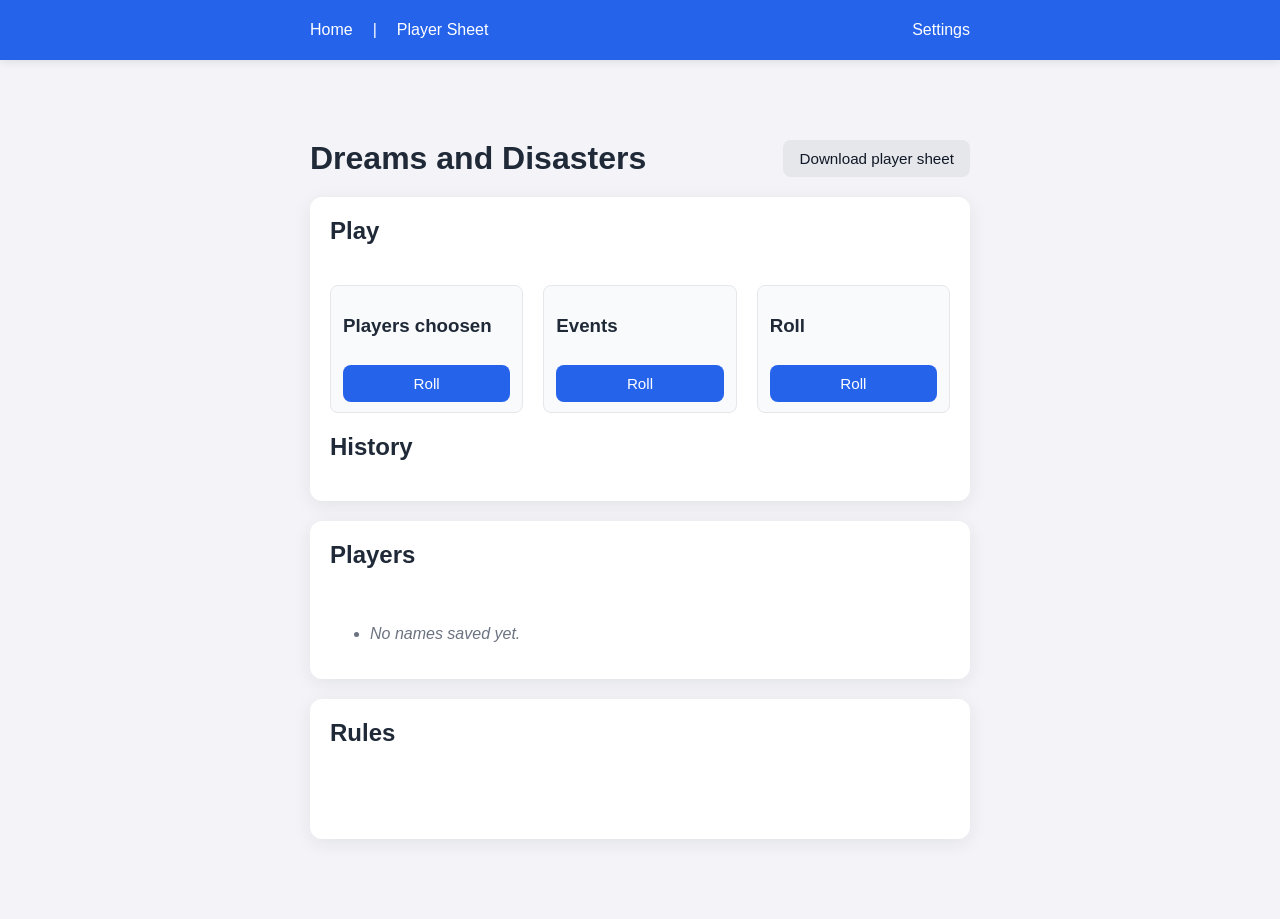
==== index.html @ 964b4d76 "Initial commit: initialize Dreams and Disaters repository" ====
<!DOCTYPE html>
<html lang="en">

<head>
  <meta charset="UTF-8" />
  <meta name="viewport" content="width=device-width, initial-scale=1.0" />
  <title>Dreams and Disasters</title>
  <link rel="stylesheet" href="style.css" />
  <script src="script.js" defer></script>
  <script src="scriptHome.js" defer></script>
</head>

<body>
  <div id="nav"></div>
  <main class="app">
    <div class="header row sb ac pv2">
      <h1 class="m0">Dreams and Disasters</h1><button id="dl-sheet" class="secondary">Download player sheet</button>
    </div>
    <section class="panel">
      <div>
        <h2>Play</h2>
      </div>
      <div class="play-container">
        <div class="item g1 stack">
          <h3> Players choosen</h3>
          <button id="playerRoll" type="button" value="Roll">Roll</button>
        </div>
        <div class="item g1 stack">
          <h3>Events</h3>
          <button id="eventRoll" type="button" value="Roll">Roll</button>
        </div>
        <div class="item g1 stack">
          <h3>Roll</h3>
          <button id="diceRoll" type="button" value="Roll">Roll</button>
        </div>
      </div>
      <h2> History</h2>
    </section>
    <section class="panel">
      <h2>Players</h2>
      <ul id="nameList" class="name-list"></ul>
    </section>
    <section class="panel">
      <h2>Rules</h2>
      <ul id="rulesList" class="rules-list"></ul>
  </main>
</body>

</html>
---- style.css ----
/* global */
* {
  box-sizing: border-box;
}

body {
  margin: 0;
  font-family: Arial, Helvetica, sans-serif;
  background: #f4f4f8;
  color: #1f2937;
}

/* navbar */
.navbar {
  display: flex;
  background: #2563eb;
  box-shadow: 0 2px 8px rgba(15, 23, 42, 0.1);
  position: sticky;
  top: 0;
  z-index: 100;
}

.navbar .app {
  display: flex;
  align-items: center;
  gap: 30px;
  margin: 0 auto;
  padding: 0 20px;
  height: 60px;
  width: 100%;
}

.navbar a {
  color: #fff;
  text-decoration: none;
  font-weight: 500;
  font-size: 1rem;
  transition: opacity 0.2s ease;
}

.navbar a:hover {
  opacity: 0.8;
}

.navbar a:last-child {
  margin-left: auto;
}

/* utility classes */
.hidden {
  display: none;
}

.flex {
  display: flex;
}

.shadow {
  box-shadow: 0 4px 18px rgba(15, 23, 42, 0.08);
}

.bg-accent {
  background: #f9fafb;
}

.row {
  display: flex;
  flex-direction: row;
}

.stack {
  display: flex;
  flex-direction: column;
}

.jc {
  justify-content: center;
}

.ac {
  align-items: center;
}

.sb {
  justify-content: space-between;
}

.sa {
  justify-content: space-around;
}

.g1 {
  gap: 10px;
}

.g2 {
  gap: 20px;
}

.m0 {
  margin: 0;
}

.m1 {
  margin: 10px;
}

.m2 {
  margin: 20px;
}

.mv0 {
  margin-top: 0;
  margin-bottom: 0;
}

.mv1 {
  padding-top: 10px;
  padding-bottom: 10px;
}

.mv2 {
  padding-top: 20px;
  padding-bottom: 20px;
}

.mh0 {
  padding-left: 0;
  padding-right: 0;
}

.mh1 {
  padding-left: 10px;
  padding-right: 10px;
}

.mh2 {
  padding-left: 20px;
  padding-right: 20px;
}

.mt1 {
  padding-top: 10px;
}

.mt2 {
  padding-top: 20px;
}

.mb1 {
  padding-bottom: 10px;
}

.mb2 {
  padding-bottom: 20px;
}

.mr1 {
  padding-right: 10px;
}

.mr2 {
  padding-right: 20px;
}

.ml1 {
  padding-left: 10px;
}

.ml2 {
  padding-left: 20px;
}

.p1 {
  padding: 10px;
}

.p2 {
  padding: 20px;
}

.pv1 {
  padding-top: 10px;
  padding-bottom: 10px;
}

.pv2 {
  padding-top: 20px;
  padding-bottom: 20px;
}

.ph1 {
  padding-left: 10px;
  padding-right: 10px;
}

.ph2 {
  padding-left: 20px;
  padding-right: 20px;
}

.pt1 {
  padding-top: 10px;
}

.pt2 {
  padding-top: 20px;
}

.pb1 {
  padding-bottom: 10px;
}

.pb2 {
  padding-bottom: 20px;
}

.pr1 {
  padding-right: 10px;
}

.pr2 {
  padding-right: 20px;
}

.pl1 {
  padding-left: 10px;
}

.pl2 {
  padding-left: 20px;
}

/* form elements */
.input-container,
.button-container {
  display: flex;
  flex-wrap: wrap;
  gap: 10px;
}

.input-container {
  align-items: center;
  flex-direction: row;
}

input[type="text"],
input[type="number"],
input[type="checkbox"],
input[type="file"] {
  flex: 1 1 220px;
  padding: 10px 12px;
  border: 1px solid #d1d5db;
  border-radius: 8px;
  font-size: 1rem;
}

input[type="checkbox"] {
  flex: 0 0 auto;
  width: 20px;
  height: 20px;
  cursor: pointer;
}

input[type="number"] {
  flex: 0 0 auto;
  width: 120px;
}

button {
  padding: 10px 16px;
  border: none;
  border-radius: 8px;
  background: #2563eb;
  color: #fff;
  font-size: 0.95rem;
  cursor: pointer;
}

button.secondary {
  background: #e5e7eb;
  color: #111827;
}

button:hover {
  opacity: 0.95;
}

.settings-list-item button {
  background: #ef4444;
  padding: 6px 10px;
  font-size: 0.8rem;
}

/* typography */
.settings-list {
  list-style: none;
  padding: 0;
  margin: 0;
  display: grid;
  gap: 10px;
}

.settings-list-item {
  display: flex;
  justify-content: space-between;
  align-items: center;
  gap: 10px;
  padding: 10px 12px;
  border: 1px solid #e5e7eb;
  border-radius: 8px;
  background: #f9fafb;
}

h1,
h2 {
  margin-top: 0;
}

label {
  display: block;
  font-weight: 600;
  min-width: 80px
}

.empty-state {
  color: #6b7280;
  font-style: italic;
}

.description {
  border: 1px solid #d1d5db;
  border-radius: 8px;
  background: #f9fafb;
  padding: 12px 14px;
  margin-top: 4px;
}

.help-header {
  display: flex;
  justify-content: space-between;
  align-items: flex-start;
  gap: 12px;
}

.help-header p {
  margin: 0;
  line-height: 1.4;
}

.export-tooltip-wrap {
  position: relative;
  display: inline-block;
}

.export-tooltip {
  position: absolute;
  left: 50%;
  bottom: calc(100% + 10px);
  transform: translateX(-50%);
  width: 260px;
  max-width: 80vw;
  background: #111827;
  color: #fff;
  border-radius: 8px;
  padding: 10px 12px;
  line-height: 1.4;
  opacity: 0;
  pointer-events: none;
  transition: opacity 0.15s ease;
  box-shadow: 0 8px 20px rgba(17, 24, 39, 0.2);
  z-index: 10;
}

.export-tooltip-wrap:hover .export-tooltip,
.export-tooltip-wrap:focus-within .export-tooltip {
  opacity: 1;
}

[hidden] {
  display: none !important;
}

/* containers */
.item {
  padding: 10px 12px;
  border: 1px solid #e5e7eb;
  border-radius: 8px;
  background: #f9fafb;
}

.app {
  max-width: 700px;
  margin: 40px auto;
  padding: 20px;
}

.panel {
  display: flex;
  flex-direction: column;
  background: #fff;
  border-radius: 12px;
  box-shadow: 0 4px 18px rgba(15, 23, 42, 0.08);
  padding: 20px;
  margin-bottom: 20px;
  gap: 20px;
}

.play-container {
  display: flex;
  flex-direction: row;
  gap: 20px;
}

.play-container .item {
  flex: 1;
}
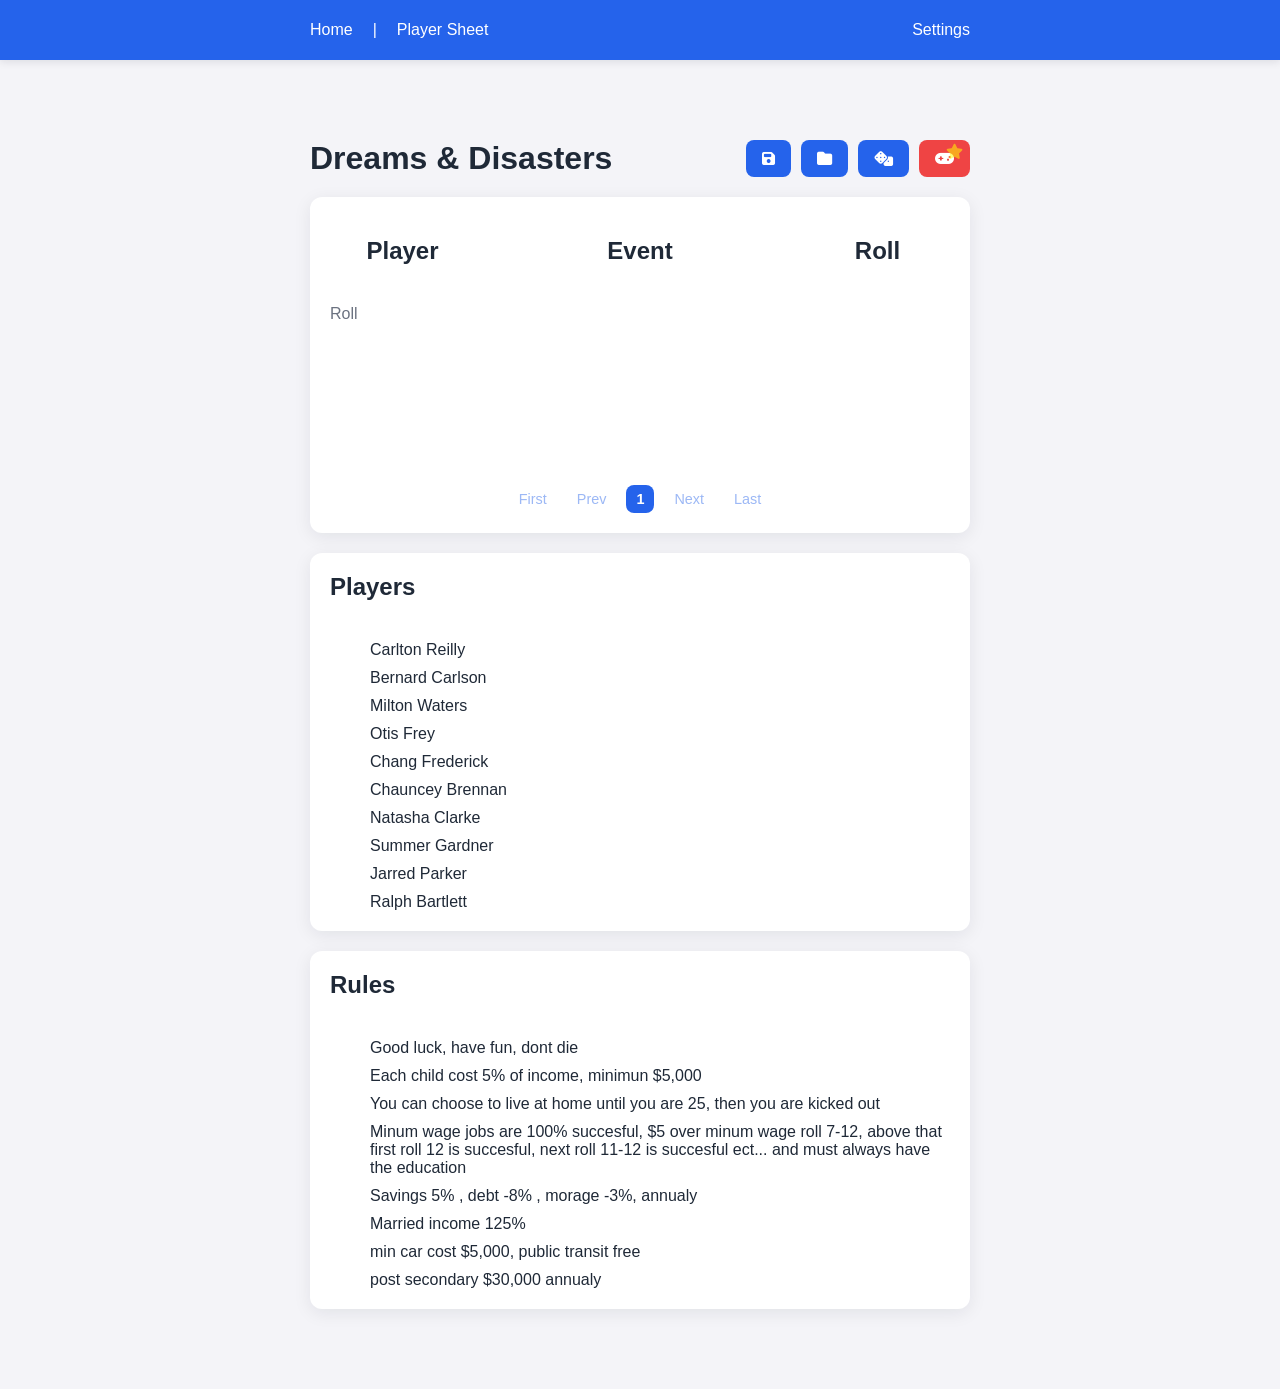
==== commit 97736574: "Built - working on default rules and evens" ====
--- a/index.html
+++ b/index.html
@@ -6,43 +6,70 @@
   <meta name="viewport" content="width=device-width, initial-scale=1.0" />
   <title>Dreams and Disasters</title>
   <link rel="stylesheet" href="style.css" />
+  <link rel="stylesheet"
+    href="https://cdnjs.cloudflare.com/ajax/libs/font-awesome/6.7.2/css/all.min.css" />
   <script src="script.js" defer></script>
   <script src="scriptHome.js" defer></script>
 </head>
 
 <body>
-  <div id="nav"></div>
+  <nav id="nav"></nav>
   <main class="app">
-    <div class="header row sb ac pv2">
-      <h1 class="m0">Dreams and Disasters</h1><button id="dl-sheet" class="secondary">Download player sheet</button>
+    <div class="header sb ac pv2 fw">
+      <h1 class="m0">Dreams & Disasters</h1>
+      <div class="nav-actions">
+        <button id="save" type="button" title="Export history"
+          aria-label="Export history"><i class="fa-solid fa-floppy-disk"
+            aria-hidden="true"></i></button>
+        <button id="open" type="button" title="Import history"
+          aria-label="Import history"><i class="fa-solid fa-folder"
+            aria-hidden="true"></i></button>
+        <button id="roll" type="button" value="Roll" title="Roll a round"
+          aria-label="Roll a round"><i class="fa-solid fa-dice"></i></button>
+        <button id="new-game" class="bg-danger rel" type="button"
+          title="New game" aria-label="New game">
+          <i class="fa-solid fa-gamepad rel" style=" z-index: 7;"></i>
+          <i class="fa-solid fa-star abs"
+            style="color:#ffff0088; top: 4px; right: 7px; z-index: 8;"></i>
+        </button>
+      </div>
     </div>
-    <section class="panel">
-      <div>
-        <h2>Play</h2>
+    <section id="play-area" class="panel">
+      <div class="title-container">
       </div>
-      <div class="play-container">
-        <div class="item g1 stack">
-          <h3> Players choosen</h3>
-          <button id="playerRoll" type="button" value="Roll">Roll</button>
-        </div>
-        <div class="item g1 stack">
-          <h3>Events</h3>
-          <button id="eventRoll" type="button" value="Roll">Roll</button>
-        </div>
-        <div class="item g1 stack">
-          <h3>Roll</h3>
-          <button id="diceRoll" type="button" value="Roll">Roll</button>
-        </div>
+      <div id="play-header" class="play-container">
+        <h2> Player</h2>
+        <h2>Event</h2>
+        <h2>Roll</h2>
       </div>
-      <h2> History</h2>
+      <div id="play-container" class="play-container">
+        <li class="text-light">Roll...</li>
+      </div>
+      <ul id="histories-pagination" class="pagination m0 p0">
+        <li class="left"><button class="pagination-button" type="button"
+            title="Previous round" aria-label="Previous round">&lt;</button>
+        </li>
+        <li class="right"><button class="pagination-button" type="button"
+            title="Next round" aria-label="Next round">&gt;</button></li>
+      </ul>
+
     </section>
     <section class="panel">
-      <h2>Players</h2>
-      <ul id="nameList" class="name-list"></ul>
+      <div class="title-container">
+        <h2>Players</h2>
+      </div>
+      <ul id="players-list" class="list">
+        <li class="text-light">Loading...</li>
+      </ul>
     </section>
     <section class="panel">
-      <h2>Rules</h2>
-      <ul id="rulesList" class="rules-list"></ul>
+      <div class="title-container">
+        <h2>Rules</h2>
+      </div>
+      <ul id="rules-list" class="list">
+        <li class="text-light">Loading...</li>
+      </ul>
+    </section>
   </main>
 </body>
 
--- a/style.css
+++ b/style.css
@@ -1,4 +1,17 @@
-/* global */
+/* Theme tokens */
+:root {
+  --color-primary: #2563eb;
+  --color-text: #1f2937;
+  --color-text-light: #6b7280;
+  --color-faint: #9ca3af;
+  --color-background: #f4f4f8;
+  --color-danger: #ef4444;
+  --color-warning: #f59e0b;
+  --space-1: 10px;
+  --space-2: 20px;
+}
+
+/* Base */
 * {
   box-sizing: border-box;
 }
@@ -6,14 +19,41 @@
 body {
   margin: 0;
   font-family: Arial, Helvetica, sans-serif;
-  background: #f4f4f8;
-  color: #1f2937;
-}
-
-/* navbar */
+  background: var(--color-background);
+  color: var(--color-text);
+}
+.fw {
+  flex-wrap: wrap;
+}
+li {
+  list-style: none;
+}
+
+.bg-danger {
+  background: var(--color-danger);
+}
+
+.bg-warning {
+  background: var(--color-warning);
+}
+
+.rel {
+  position: relative;
+}
+
+.abs {
+  position: absolute;
+}
+
+/* Navigation */
+.nav-actions {
+  display: flex;
+  gap: var(--space-1);
+}
+
 .navbar {
   display: flex;
-  background: #2563eb;
+  background: var(--color-primary);
   box-shadow: 0 2px 8px rgba(15, 23, 42, 0.1);
   position: sticky;
   top: 0;
@@ -46,23 +86,7 @@
   margin-left: auto;
 }
 
-/* utility classes */
-.hidden {
-  display: none;
-}
-
-.flex {
-  display: flex;
-}
-
-.shadow {
-  box-shadow: 0 4px 18px rgba(15, 23, 42, 0.08);
-}
-
-.bg-accent {
-  background: #f9fafb;
-}
-
+/* Shared layout helpers */
 .row {
   display: flex;
   flex-direction: row;
@@ -71,10 +95,6 @@
 .stack {
   display: flex;
   flex-direction: column;
-}
-
-.jc {
-  justify-content: center;
 }
 
 .ac {
@@ -85,186 +105,62 @@
   justify-content: space-between;
 }
 
-.sa {
-  justify-content: space-around;
-}
-
 .g1 {
-  gap: 10px;
-}
-
+  gap: var(--space-1);
+}
 .g2 {
-  gap: 20px;
-}
-
+  gap: var(--space-2);
+}
+.p0 {
+  padding: 0;
+}
 .m0 {
   margin: 0;
 }
 
-.m1 {
-  margin: 10px;
-}
-
-.m2 {
-  margin: 20px;
-}
-
-.mv0 {
-  margin-top: 0;
-  margin-bottom: 0;
-}
-
-.mv1 {
-  padding-top: 10px;
-  padding-bottom: 10px;
-}
-
-.mv2 {
-  padding-top: 20px;
-  padding-bottom: 20px;
-}
-
-.mh0 {
-  padding-left: 0;
-  padding-right: 0;
-}
-
-.mh1 {
-  padding-left: 10px;
-  padding-right: 10px;
-}
-
-.mh2 {
-  padding-left: 20px;
-  padding-right: 20px;
-}
-
-.mt1 {
-  padding-top: 10px;
-}
-
-.mt2 {
-  padding-top: 20px;
-}
-
-.mb1 {
-  padding-bottom: 10px;
-}
-
-.mb2 {
-  padding-bottom: 20px;
-}
-
-.mr1 {
-  padding-right: 10px;
-}
-
-.mr2 {
-  padding-right: 20px;
-}
-
-.ml1 {
-  padding-left: 10px;
-}
-
-.ml2 {
-  padding-left: 20px;
-}
-
-.p1 {
-  padding: 10px;
-}
-
-.p2 {
-  padding: 20px;
-}
-
-.pv1 {
-  padding-top: 10px;
-  padding-bottom: 10px;
-}
-
 .pv2 {
-  padding-top: 20px;
-  padding-bottom: 20px;
-}
-
-.ph1 {
-  padding-left: 10px;
-  padding-right: 10px;
-}
-
-.ph2 {
-  padding-left: 20px;
-  padding-right: 20px;
-}
-
-.pt1 {
-  padding-top: 10px;
-}
-
-.pt2 {
-  padding-top: 20px;
-}
-
-.pb1 {
-  padding-bottom: 10px;
-}
-
-.pb2 {
-  padding-bottom: 20px;
-}
-
-.pr1 {
-  padding-right: 10px;
-}
-
-.pr2 {
-  padding-right: 20px;
-}
-
-.pl1 {
-  padding-left: 10px;
-}
-
-.pl2 {
-  padding-left: 20px;
-}
-
-/* form elements */
-.input-container,
-.button-container {
-  display: flex;
-  flex-wrap: wrap;
-  gap: 10px;
-}
-
+  padding-top: var(--space-2);
+  padding-bottom: var(--space-2);
+}
+
+.text-light {
+  color: var(--color-text-light);
+}
+
+/* Forms */
 .input-container {
-  align-items: center;
-  flex-direction: row;
+  display: grid;
+  grid-template-columns: 1fr;
+  align-items: center;
+  gap: var(--space-1);
+}
+
+@media (min-width: 480px) {
+  .input-container {
+    grid-template-columns: 1fr 3fr;
+    gap: var(--space-2);
+  }
 }
 
 input[type="text"],
-input[type="number"],
-input[type="checkbox"],
-input[type="file"] {
-  flex: 1 1 220px;
+input[type="number"] {
   padding: 10px 12px;
-  border: 1px solid #d1d5db;
+  border: 1px solid var(--color-faint);
   border-radius: 8px;
   font-size: 1rem;
 }
 
-input[type="checkbox"] {
-  flex: 0 0 auto;
-  width: 20px;
-  height: 20px;
-  cursor: pointer;
+textarea {
+  min-height: 5rem;
+  padding: 10px 12px;
+  border: 1px solid var(--color-faint);
+  border-radius: 8px;
+  font: inherit;
+  resize: vertical;
 }
 
 input[type="number"] {
-  flex: 0 0 auto;
-  width: 120px;
+  width: 80px;
 }
 
 button {
@@ -277,22 +173,22 @@
   cursor: pointer;
 }
 
-button.secondary {
-  background: #e5e7eb;
-  color: #111827;
-}
-
 button:hover {
   opacity: 0.95;
 }
 
+button:disabled,
+button:disabled:hover {
+  opacity: 0.45;
+  cursor: not-allowed;
+}
+
 .settings-list-item button {
-  background: #ef4444;
   padding: 6px 10px;
   font-size: 0.8rem;
 }
 
-/* typography */
+/* Lists and typography */
 .settings-list {
   list-style: none;
   padding: 0;
@@ -307,7 +203,7 @@
   align-items: center;
   gap: 10px;
   padding: 10px 12px;
-  border: 1px solid #e5e7eb;
+  border: 1px solid var(--color-faint);
   border-radius: 8px;
   background: #f9fafb;
 }
@@ -320,73 +216,36 @@
 label {
   display: block;
   font-weight: 600;
-  min-width: 80px
-}
-
+  min-width: 80px;
+}
+.header {
+  display: flex;
+  flex-direction: row;
+  justify-content: space-between;
+  align-items: center;
+  flex-wrap: wrap;
+}
+.header h1,
+.header h2 {
+  white-space: nowrap;
+  flex: 1 1 auto;
+  min-width: 0;
+}
 .empty-state {
   color: #6b7280;
   font-style: italic;
-}
-
-.description {
-  border: 1px solid #d1d5db;
-  border-radius: 8px;
-  background: #f9fafb;
   padding: 12px 14px;
   margin-top: 4px;
 }
 
-.help-header {
-  display: flex;
-  justify-content: space-between;
-  align-items: flex-start;
-  gap: 12px;
-}
-
-.help-header p {
-  margin: 0;
-  line-height: 1.4;
-}
-
-.export-tooltip-wrap {
-  position: relative;
-  display: inline-block;
-}
-
-.export-tooltip {
-  position: absolute;
-  left: 50%;
-  bottom: calc(100% + 10px);
-  transform: translateX(-50%);
-  width: 260px;
-  max-width: 80vw;
-  background: #111827;
-  color: #fff;
-  border-radius: 8px;
-  padding: 10px 12px;
-  line-height: 1.4;
-  opacity: 0;
-  pointer-events: none;
-  transition: opacity 0.15s ease;
-  box-shadow: 0 8px 20px rgba(17, 24, 39, 0.2);
-  z-index: 10;
-}
-
-.export-tooltip-wrap:hover .export-tooltip,
-.export-tooltip-wrap:focus-within .export-tooltip {
-  opacity: 1;
-}
-
 [hidden] {
   display: none !important;
 }
 
-/* containers */
-.item {
-  padding: 10px 12px;
-  border: 1px solid #e5e7eb;
-  border-radius: 8px;
-  background: #f9fafb;
+/* Page layouts */
+.b1 {
+  border: 1px solid rgba(0, 0, 0, 0.2);
+  border-radius: 12px;
 }
 
 .app {
@@ -403,15 +262,85 @@
   box-shadow: 0 4px 18px rgba(15, 23, 42, 0.08);
   padding: 20px;
   margin-bottom: 20px;
-  gap: 20px;
+  gap: var(--space-2);
+}
+
+.print-page {
+  width: 816px;
+  height: 1056px;
+  border-radius: 0 !important;
+  left: 50%;
+  transform: translate(-50%);
+}
+
+#play-area {
+  min-height: 300px;
 }
 
 .play-container {
-  display: flex;
-  flex-direction: row;
-  gap: 20px;
-}
-
-.play-container .item {
-  flex: 1;
-}+  display: grid;
+  grid-template-columns: 1fr 2fr 1fr;
+  gap: var(--space-2);
+}
+
+.roll-result small {
+  display: block;
+  margin-top: 4px;
+}
+
+.roll-value {
+  display: flex;
+  justify-content: center;
+  text-align: center;
+}
+
+#play-header h2 {
+  text-align: center;
+}
+
+/* History pagination */
+.pagination {
+  display: flex;
+  justify-content: center;
+  gap: 10px;
+}
+
+#histories-pagination {
+  margin-top: auto;
+}
+
+.pagination-button {
+  padding: 6px 10px;
+  font-size: 0.9rem;
+  background: #f9fafb00;
+  color: var(--color-primary);
+}
+
+.pagination-button.active {
+  background: var(--color-primary);
+  color: #fff;
+  font-weight: 700;
+}
+
+/* Player sheet */
+.info {
+  color: var(--color-text-light);
+}
+
+.player-sheet-item {
+  padding: var(--space-1);
+}
+
+.player-sheet-item input[type="text"] {
+  width: 100%;
+  margin-bottom: var(--space-1);
+}
+
+.list {
+  display: flex;
+  flex-direction: column;
+  gap: var(--space-1);
+  list-style: circle !important;
+  margin-top: 0;
+  margin-bottom: 0;
+}
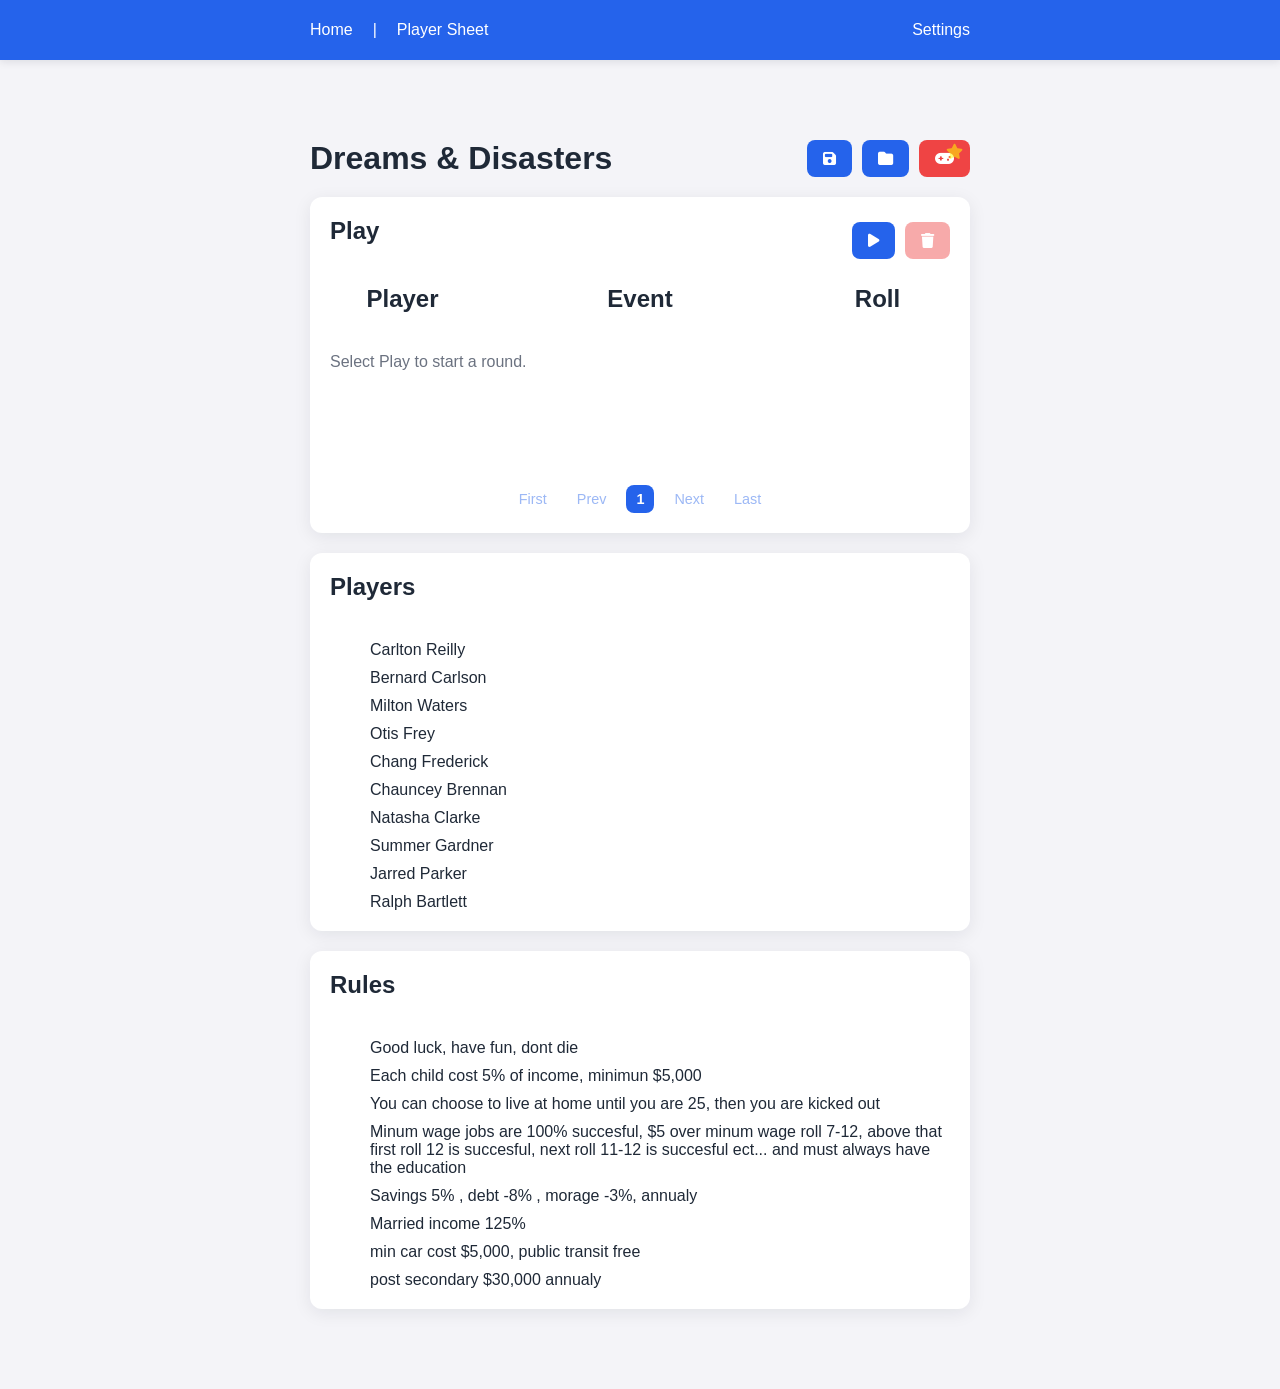
==== commit b52cd326: "just building" ====
--- a/index.html
+++ b/index.html
@@ -1,76 +1,126 @@
-<!DOCTYPE html>
+<!doctype html>
 <html lang="en">
+  <head>
+    <meta charset="UTF-8" />
+    <meta name="viewport" content="width=device-width, initial-scale=1.0" />
+    <title>Dreams and Disasters</title>
+    <link rel="stylesheet" href="style.css" />
+    <link
+      rel="stylesheet"
+      href="https://cdnjs.cloudflare.com/ajax/libs/font-awesome/6.7.2/css/all.min.css"
+    />
+    <script src="script.js" defer></script>
+    <script src="scriptHome.js" defer></script>
+  </head>
 
-<head>
-  <meta charset="UTF-8" />
-  <meta name="viewport" content="width=device-width, initial-scale=1.0" />
-  <title>Dreams and Disasters</title>
-  <link rel="stylesheet" href="style.css" />
-  <link rel="stylesheet"
-    href="https://cdnjs.cloudflare.com/ajax/libs/font-awesome/6.7.2/css/all.min.css" />
-  <script src="script.js" defer></script>
-  <script src="scriptHome.js" defer></script>
-</head>
-
-<body>
-  <nav id="nav"></nav>
-  <main class="app">
-    <div class="header sb ac pv2 fw">
-      <h1 class="m0">Dreams & Disasters</h1>
-      <div class="nav-actions">
-        <button id="save" type="button" title="Export history"
-          aria-label="Export history"><i class="fa-solid fa-floppy-disk"
-            aria-hidden="true"></i></button>
-        <button id="open" type="button" title="Import history"
-          aria-label="Import history"><i class="fa-solid fa-folder"
-            aria-hidden="true"></i></button>
-        <button id="roll" type="button" value="Roll" title="Roll a round"
-          aria-label="Roll a round"><i class="fa-solid fa-dice"></i></button>
-        <button id="new-game" class="bg-danger rel" type="button"
-          title="New game" aria-label="New game">
-          <i class="fa-solid fa-gamepad rel" style=" z-index: 7;"></i>
-          <i class="fa-solid fa-star abs"
-            style="color:#ffff0088; top: 4px; right: 7px; z-index: 8;"></i>
-        </button>
+  <body>
+    <nav id="nav"></nav>
+    <main class="app">
+      <div class="header sb ac pv2 fw">
+        <h1 class="m0">Dreams & Disasters</h1>
+        <div class="nav-actions">
+          <button
+            id="save"
+            type="button"
+            title="Export history"
+            aria-label="Export history"
+          >
+            <i class="fa-solid fa-floppy-disk" aria-hidden="true"></i>
+          </button>
+          <button
+            id="open"
+            type="button"
+            title="Import history"
+            aria-label="Import history"
+          >
+            <i class="fa-solid fa-folder" aria-hidden="true"></i>
+          </button>
+          <button
+            id="new-game"
+            class="bg-danger rel"
+            type="button"
+            title="New game"
+            aria-label="New game"
+          >
+            <i class="fa-solid fa-gamepad rel" style="z-index: 7"></i>
+            <i
+              class="fa-solid fa-star abs"
+              style="color: #ffff0088; top: 4px; right: 7px; z-index: 8"
+            ></i>
+          </button>
+        </div>
       </div>
-    </div>
-    <section id="play-area" class="panel">
-      <div class="title-container">
-      </div>
-      <div id="play-header" class="play-container">
-        <h2> Player</h2>
-        <h2>Event</h2>
-        <h2>Roll</h2>
-      </div>
-      <div id="play-container" class="play-container">
-        <li class="text-light">Roll...</li>
-      </div>
-      <ul id="histories-pagination" class="pagination m0 p0">
-        <li class="left"><button class="pagination-button" type="button"
-            title="Previous round" aria-label="Previous round">&lt;</button>
-        </li>
-        <li class="right"><button class="pagination-button" type="button"
-            title="Next round" aria-label="Next round">&gt;</button></li>
-      </ul>
-
-    </section>
-    <section class="panel">
-      <div class="title-container">
-        <h2>Players</h2>
-      </div>
-      <ul id="players-list" class="list">
-        <li class="text-light">Loading...</li>
-      </ul>
-    </section>
-    <section class="panel">
-      <div class="title-container">
-        <h2>Rules</h2>
-      </div>
-      <ul id="rules-list" class="list">
-        <li class="text-light">Loading...</li>
-      </ul>
-    </section>
-  </main>
-</body>
-
-</html>+      <section id="play-area" class="panel">
+        <div class="header">
+          <h2>Play</h2>
+          <div class="nav-actions">
+            <button
+              id="play"
+              type="button"
+              title="Play a round"
+              aria-label="Play a round"
+            >
+              <i class="fa-solid fa-play" aria-hidden="true"></i>
+            </button>
+            <button
+              id="delete"
+              type="button"
+              title="Delete this round"
+              aria-label="Delete this round"
+              class="bg-danger"
+            >
+              <i class="fa-solid fa-trash" aria-hidden="true"></i>
+            </button>
+            
+          </div>
+        </div>
+        <div id="play-header" class="play-container">
+          <h2>Player</h2>
+          <h2>Event</h2>
+          <h2>Roll</h2>
+        </div>
+        <div id="play-container" class="play-container">
+          <li class="text-light">Select Play to start a round.</li>
+        </div>
+        <ul id="histories-pagination" class="pagination m0 p0">
+          <li class="left">
+            <button
+              class="pagination-button"
+              type="button"
+              title="Previous round"
+              aria-label="Previous round"
+            >
+              &lt;
+            </button>
+          </li>
+          <li class="right">
+            <button
+              class="pagination-button"
+              type="button"
+              title="Next round"
+              aria-label="Next round"
+            >
+              &gt;
+            </button>
+          </li>
+        </ul>
+      </section>
+      <section class="panel">
+        <div class="header">
+          <h2>Players</h2>
+        </div>
+        <ul id="players-list" class="list">
+          <li class="text-light">Loading...</li>
+        </ul>
+      </section>
+      <section class="panel">
+        <div class="header">
+          <h2>Rules</h2>
+        </div>
+        <ul id="rules-list" class="list">
+          <li class="text-light">Loading...</li>
+        </ul>
+      </section>
+    </main>
+  </body>
+</html>
--- a/style.css
+++ b/style.css
@@ -279,7 +279,7 @@
 
 .play-container {
   display: grid;
-  grid-template-columns: 1fr 2fr 1fr;
+  grid-template-columns: minmax(0, 1fr) minmax(0, 2fr) minmax(124px, 1fr);
   gap: var(--space-2);
 }
 
@@ -292,6 +292,21 @@
   display: flex;
   justify-content: center;
   text-align: center;
+}
+
+.roll-controls {
+  display: flex;
+  align-items: center;
+  justify-content: center;
+  gap: 8px;
+}
+
+.roll-controls input[type="number"] {
+  width: 76px;
+}
+
+.event-roll-button {
+  padding: 10px 12px;
 }
 
 #play-header h2 {
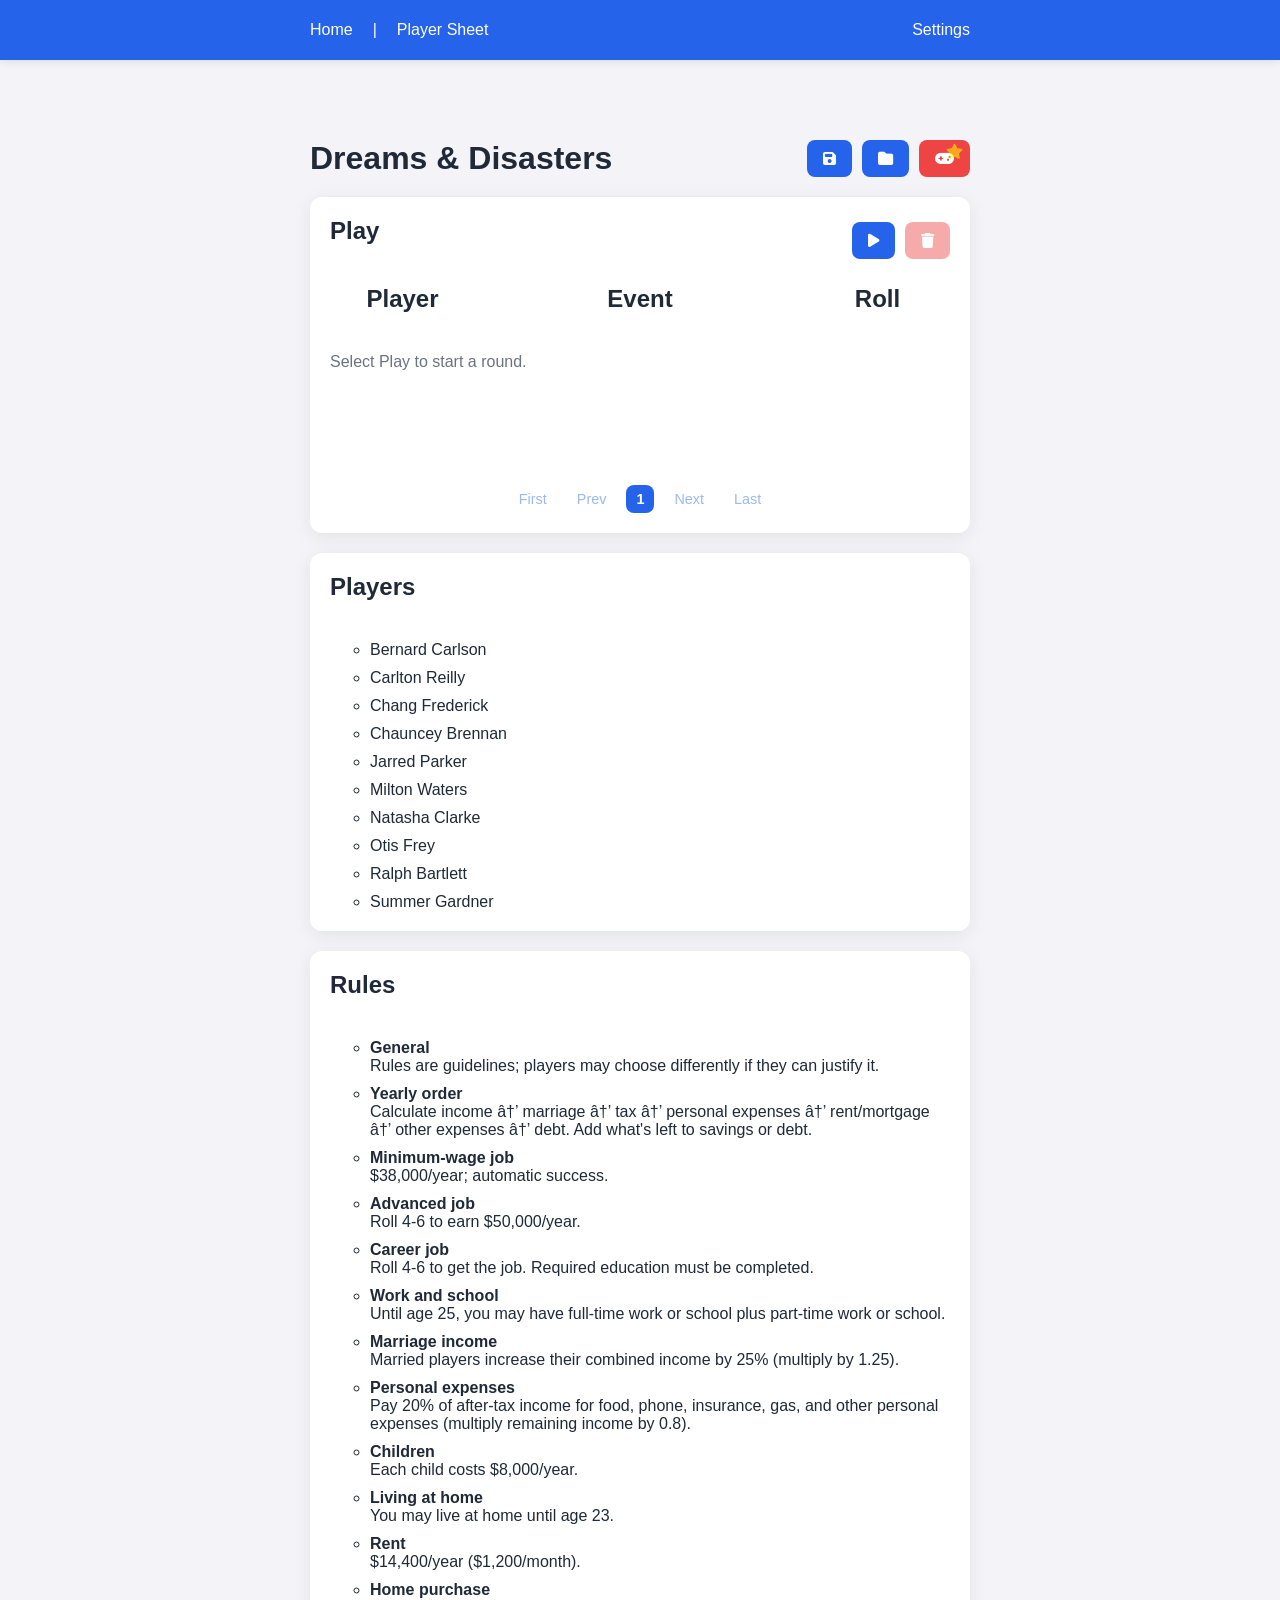
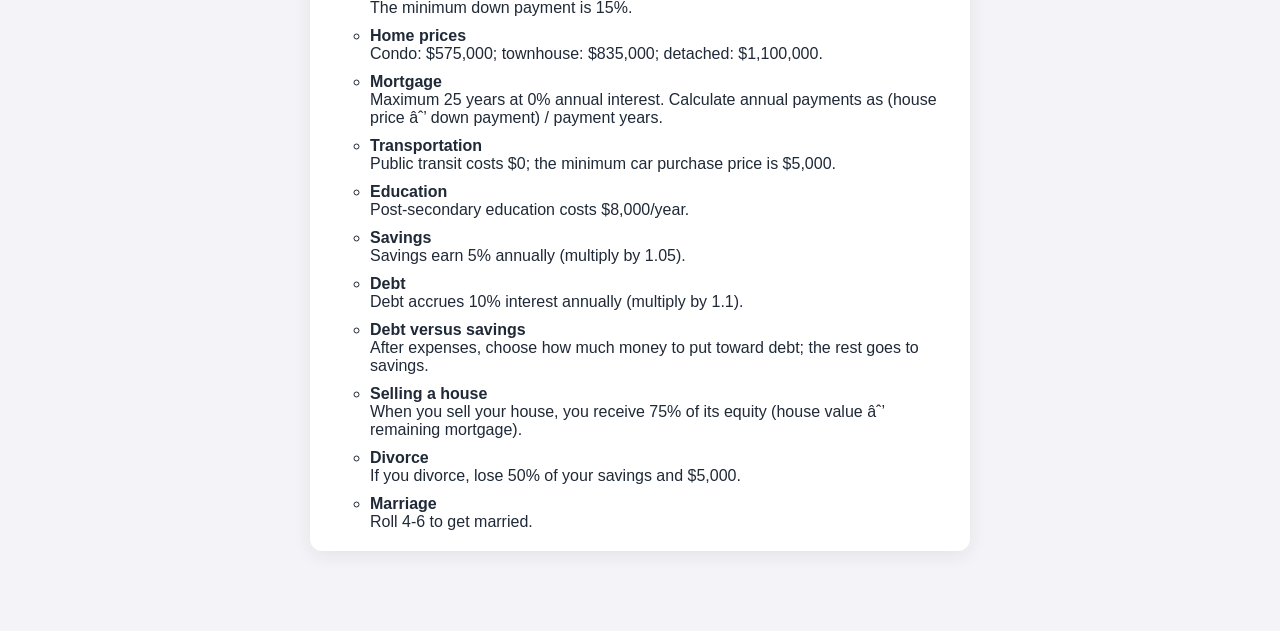
==== commit 10a36fc2: "rules and events working on" ====
--- a/index.html
+++ b/index.html
@@ -82,27 +82,8 @@
         <div id="play-container" class="play-container">
           <li class="text-light">Select Play to start a round.</li>
         </div>
-        <ul id="histories-pagination" class="pagination m0 p0">
-          <li class="left">
-            <button
-              class="pagination-button"
-              type="button"
-              title="Previous round"
-              aria-label="Previous round"
-            >
-              &lt;
-            </button>
-          </li>
-          <li class="right">
-            <button
-              class="pagination-button"
-              type="button"
-              title="Next round"
-              aria-label="Next round"
-            >
-              &gt;
-            </button>
-          </li>
+        <ul id="histories-pagination" class="pagination m0 p0 lsn">
+
         </ul>
       </section>
       <section class="panel">
--- a/style.css
+++ b/style.css
@@ -25,7 +25,7 @@
 .fw {
   flex-wrap: wrap;
 }
-li {
+.lsn li {
   list-style: none;
 }
 
@@ -190,7 +190,6 @@
 
 /* Lists and typography */
 .settings-list {
-  list-style: none;
   padding: 0;
   margin: 0;
   display: grid;
@@ -266,6 +265,25 @@
 }
 
 .print-page {
+
+#rules-list {
+  gap: 14px;
+}
+
+.rule-title,
+.rule-description {
+  display: block;
+  line-height: 1.45;
+}
+
+.rule-title {
+  font-weight: 700;
+}
+
+.rule-description {
+  margin-top: 2px;
+  color: var(--color-text-light);
+}
   width: 816px;
   height: 1056px;
   border-radius: 0 !important;
@@ -355,7 +373,7 @@
   display: flex;
   flex-direction: column;
   gap: var(--space-1);
-  list-style: circle !important;
+  list-style: circle;
   margin-top: 0;
   margin-bottom: 0;
 }
